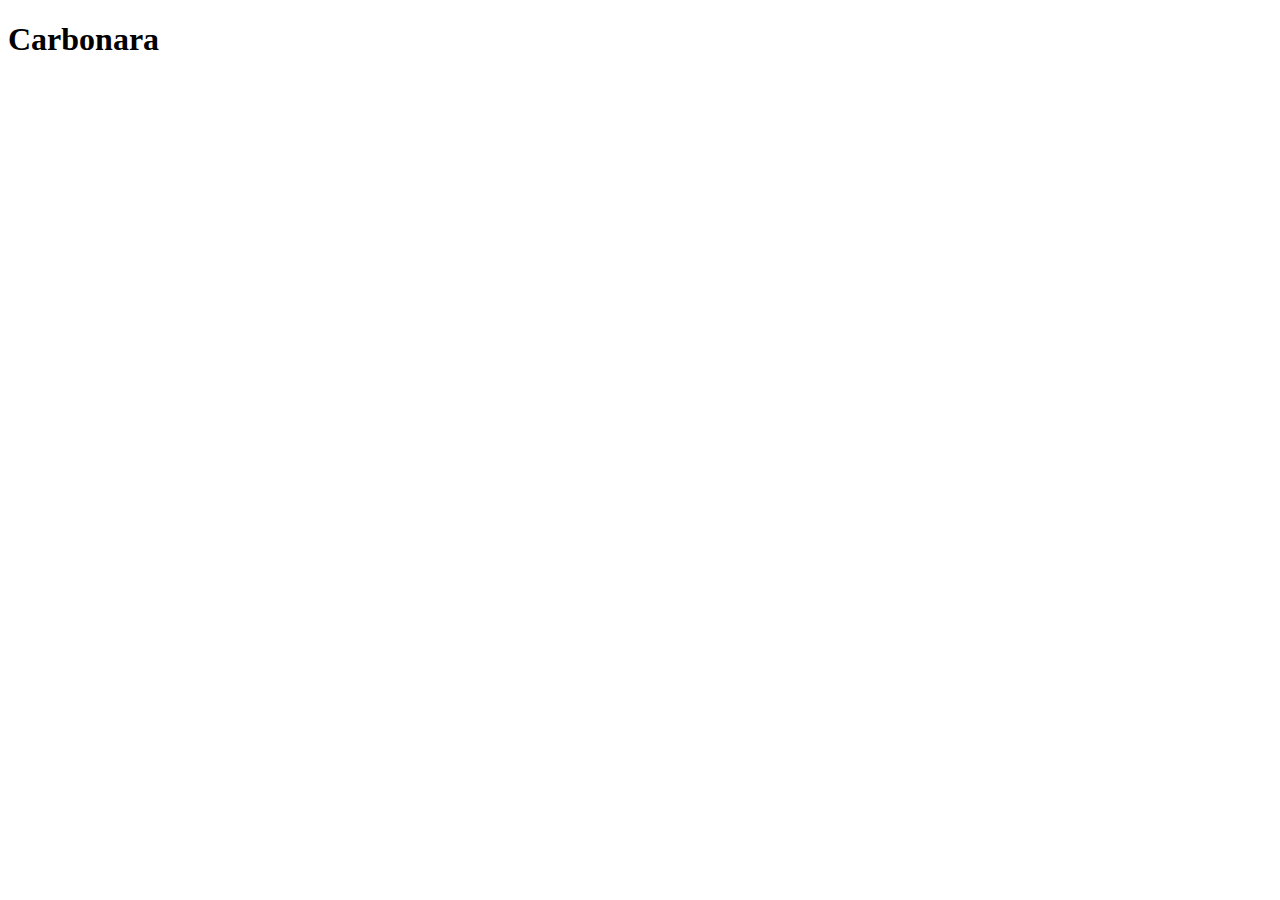
==== recipes/carbonara.html @ e31b5d10 "First starting changes to the project" ====
<!DOCTYPE html>
<html lang="en">
<head>
    <meta charset="UTF-8">
    <meta http-equiv="X-UA-Compatible" content="IE=edge">
    <meta name="viewport" content="width=device-width, initial-scale=1.0">
    <title>Carbonara</title>
</head>
<body>
    <h1>Carbonara</h1>
</body>
</html>
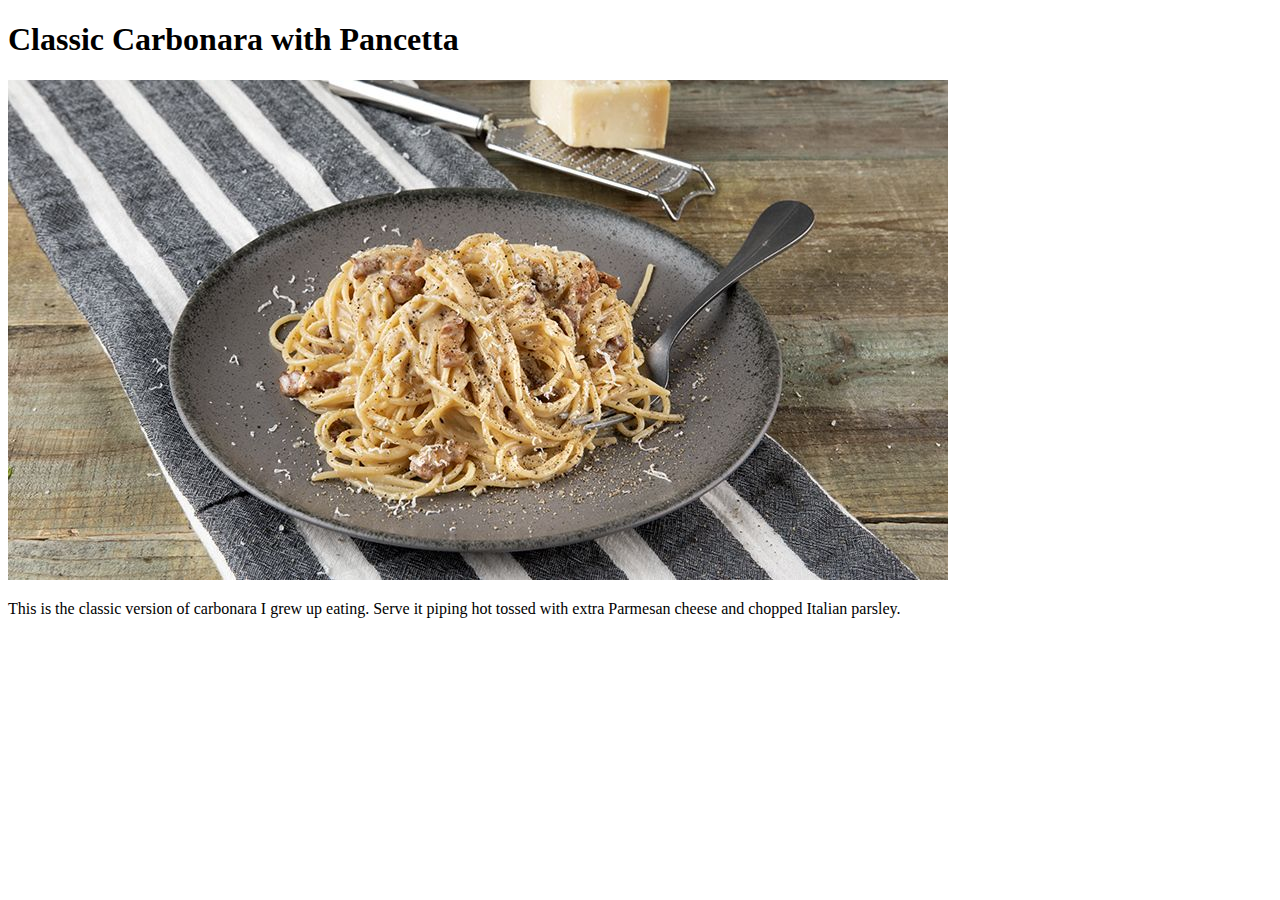
==== commit 841f34fd: "Added better title, an image and description for the first recipe" ====
--- a/recipes/carbonara.html
+++ b/recipes/carbonara.html
@@ -4,9 +4,11 @@
     <meta charset="UTF-8">
     <meta http-equiv="X-UA-Compatible" content="IE=edge">
     <meta name="viewport" content="width=device-width, initial-scale=1.0">
-    <title>Carbonara</title>
+    <title>Classic Carbonara with Pancetta</title>
 </head>
 <body>
-    <h1>Carbonara</h1>
+    <h1>Classic Carbonara with Pancetta</h1>
+    <img src="carbonara_authentiki-13-1-20-site.jpg">
+    <p>This is the classic version of carbonara I grew up eating. Serve it piping hot tossed with extra Parmesan cheese and chopped Italian parsley. </p>
 </body>
 </html>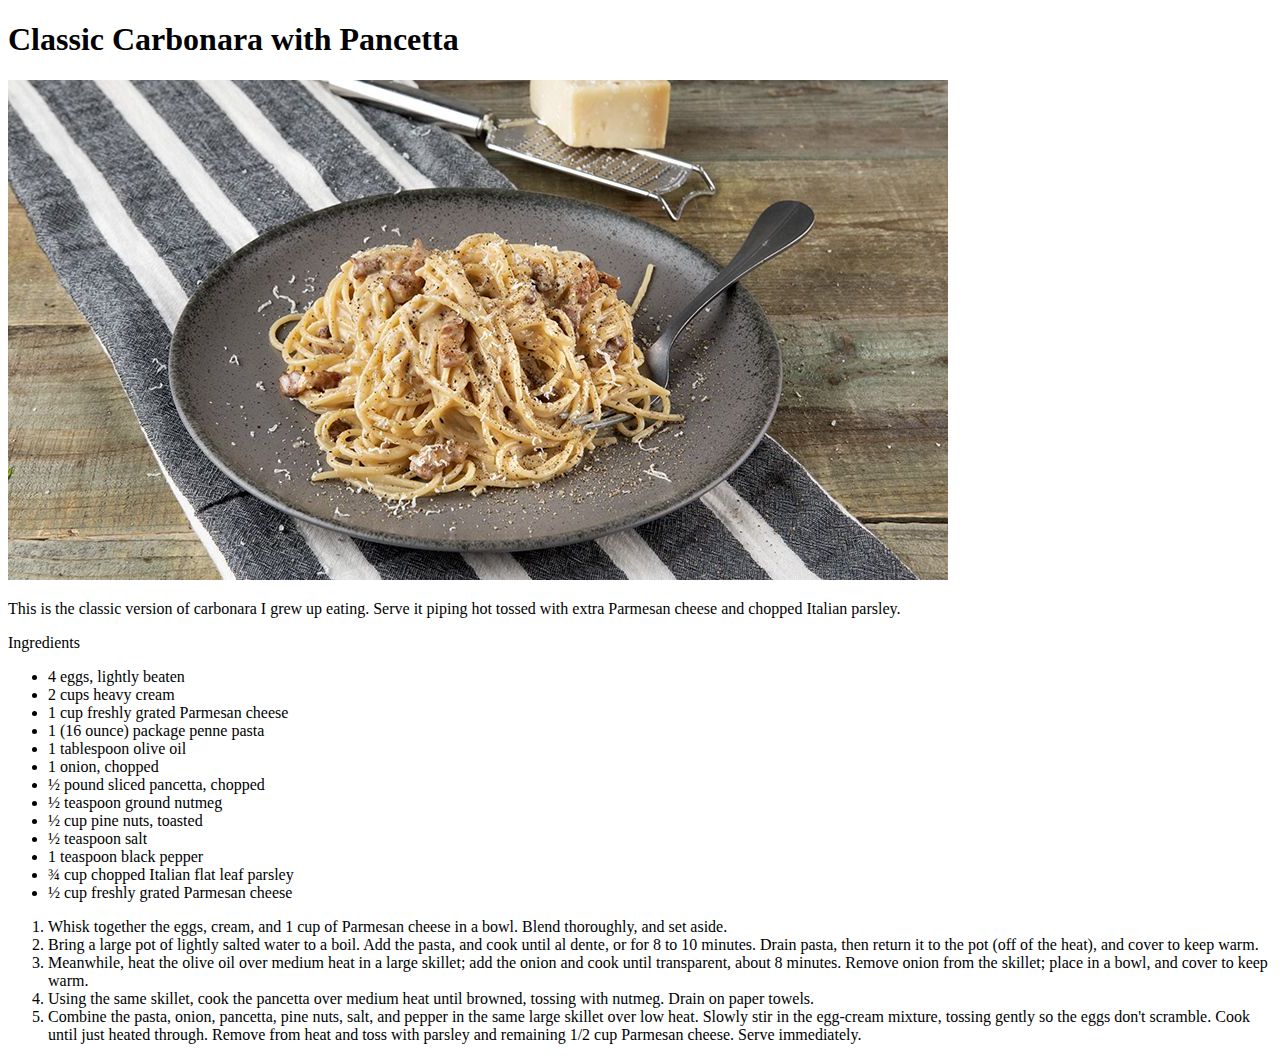
==== commit b6f78fa9: "Added ingredients and steps lists" ====
--- a/recipes/carbonara.html
+++ b/recipes/carbonara.html
@@ -10,5 +10,39 @@
     <h1>Classic Carbonara with Pancetta</h1>
     <img src="carbonara_authentiki-13-1-20-site.jpg">
     <p>This is the classic version of carbonara I grew up eating. Serve it piping hot tossed with extra Parmesan cheese and chopped Italian parsley. </p>
+Ingredients
+<ul>
+    <li>4 eggs, lightly beaten </li>
+    <li>2 cups heavy cream </li>
+    <li>1 cup freshly grated Parmesan cheese </li>
+    <li>1 (16 ounce) package penne pasta </li>
+    <li>1 tablespoon olive oil </li>
+    <li>1 onion, chopped </li>
+    <li>½ pound sliced pancetta, chopped </li>
+    <li>½ teaspoon ground nutmeg </li>
+    <li>½ cup pine nuts, toasted </li>
+    <li>½ teaspoon salt </li>
+    <li>1 teaspoon black pepper </li>
+    <li>¾ cup chopped Italian flat leaf parsley </li>
+    <li>½ cup freshly grated Parmesan cheese </li>
+</ul>
+<ol>
+    <li>Whisk together the eggs, cream, and 1 cup of Parmesan cheese in a bowl. Blend thoroughly, and set aside.</li>
+    <li>Bring a large pot of lightly salted water to a boil. Add the pasta, and cook until al dente, or for 8 to 10 minutes. Drain pasta, then return it to the pot (off of the heat), and cover to keep warm.</li>
+    <li>Meanwhile, heat the olive oil over medium heat in a large skillet; add the onion and cook until transparent, about 8 minutes. Remove onion from the skillet; place in a bowl, and cover to keep warm.</li>
+    <li>Using the same skillet, cook the pancetta over medium heat until browned, tossing with nutmeg. Drain on paper towels.</li>
+    <li>Combine the pasta, onion, pancetta, pine nuts, salt, and pepper in the same large skillet over low heat. Slowly stir in the egg-cream mixture, tossing gently so the eggs don't scramble. Cook until just heated through. Remove from heat and toss with parsley and remaining 1/2 cup Parmesan cheese. Serve immediately.</li>
+
+
+
+
+
+
+
+</ol>
+
+
+
+
 </body>
 </html>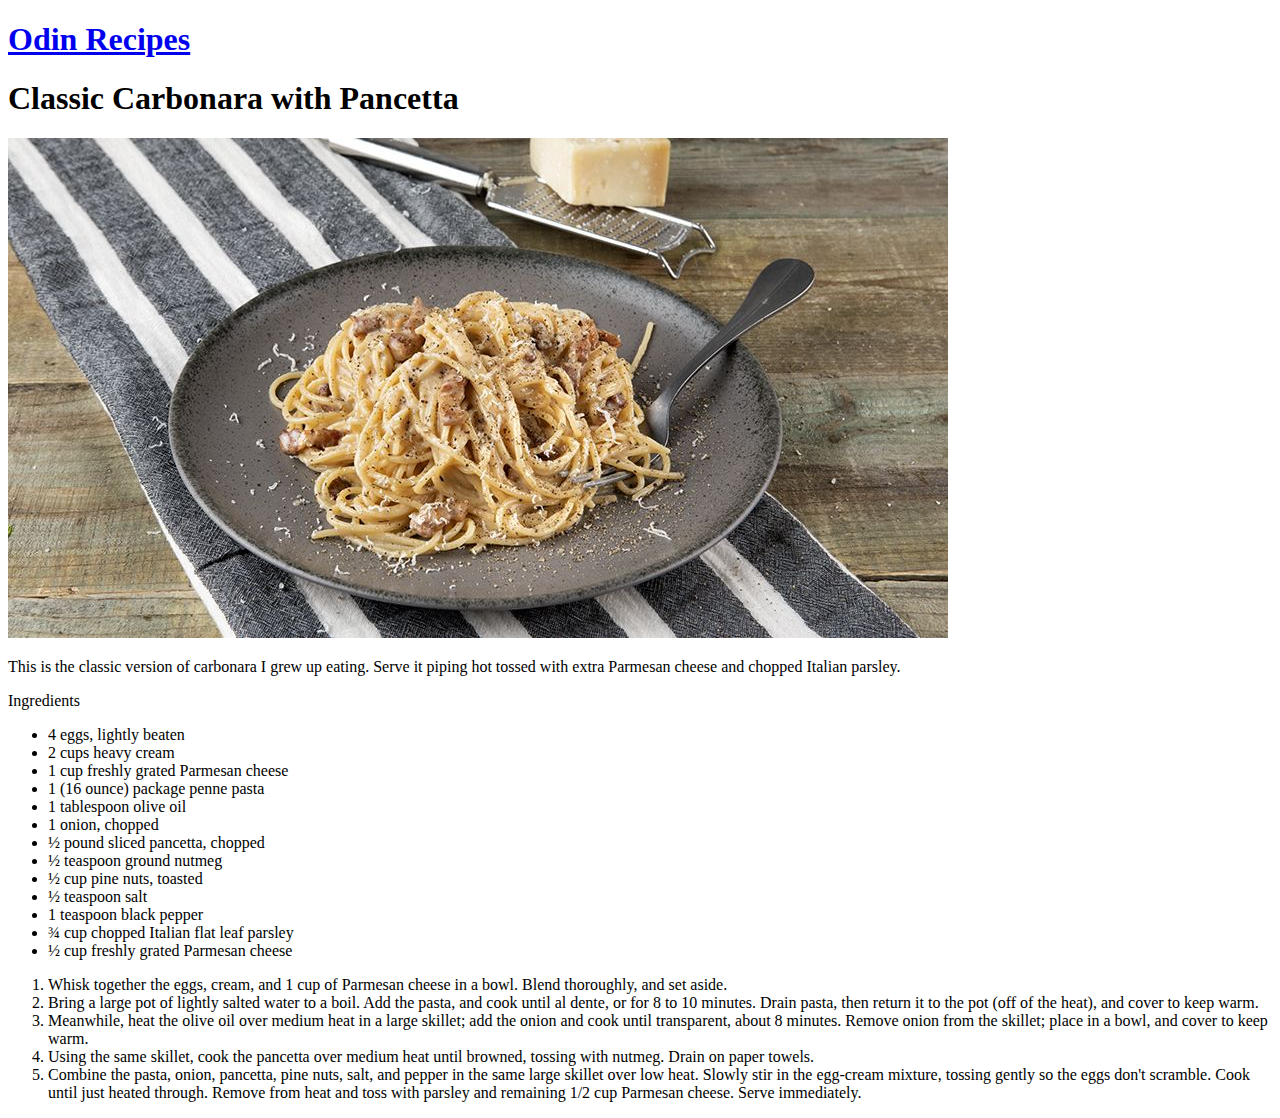
==== commit 237596d7: "added index link on top of pages" ====
--- a/recipes/carbonara.html
+++ b/recipes/carbonara.html
@@ -7,6 +7,7 @@
     <title>Classic Carbonara with Pancetta</title>
 </head>
 <body>
+    <a href=index.html><h1>Odin Recipes</h1></a>
     <h1>Classic Carbonara with Pancetta</h1>
     <img src="carbonara_authentiki-13-1-20-site.jpg">
     <p>This is the classic version of carbonara I grew up eating. Serve it piping hot tossed with extra Parmesan cheese and chopped Italian parsley. </p>
